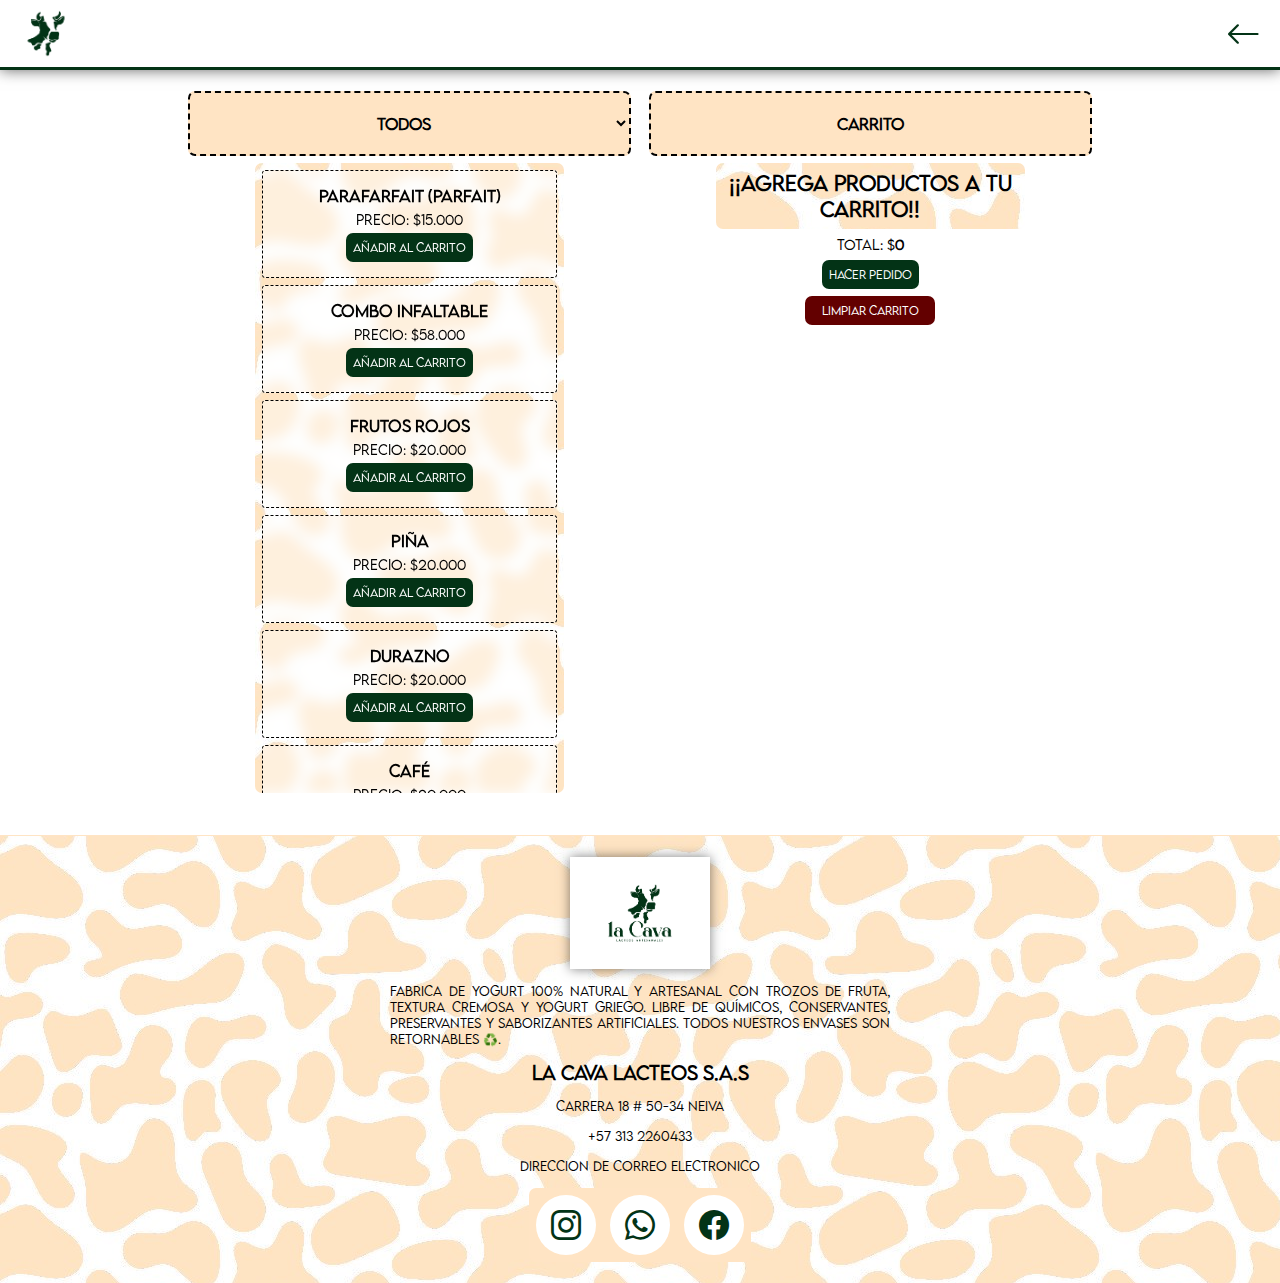
==== carrito.html @ c00cca92 "primer comit desde carpeta sync" ====
<!DOCTYPE html>
<html lang="es">

<head>
  <meta charset="UTF-8">
  <meta name="viewport" content="width=device-width, initial-scale=1.0">
  <link rel="shortcut icon" href="./img/logo.jpg" type="image/x-icon">
  <title>CAVA-PEDIDOS</title>
  <link rel="stylesheet" href="./css/carrito.css">
  <link rel="stylesheet" href="https://cdn.jsdelivr.net/npm/bootstrap-icons@1.11.3/font/bootstrap-icons.min.css">
</head>

<body>

  <header>
    <a href=""><img src="./img/logo.jpg" alt="logo" class="logo"></a>
    <a href="index.html"><i class="bi bi-arrow-left"></i></a>
  </header>
  <main>

    <!-- SELECT PARA FILTRAR LOS PRODUCTOS -->
    <section id="productos">
      <label class="flex-column">
        <select id="select-product">
          <option value="TODOS">TODOS</option>
          <option value="yogurt">YOGURT</option>
          <option value="snaks">SNAKS</option>
          <option value="combo">COMBOS</option>
        </select>
      </label>
      <div id="cart-list">
        <!-- ACA VAN LOS PRODUCTOS QUE SE LISTAN EN carrito.js -->
      </div>

    </section>
    <section id="carrito">
      <h2>CARRITO</h2>
      <ul id="lista-carrito">
        <h2>¡¡Agrega productos a tu carrito!!</h2>
        <!-- Items del carrito se añadirán aquí -->
      </ul>

      <p>Total: $<span id="total">0</span></p>

      <details id="datos-cliente">
        <summary>HACER PEDIDO</summary>
        <form class="flex-column">
          <label class="flex-column">
            NOMBRE
            <input id="name" type="text" autocomplete="name" required>
          </label>
          <!-- <label class="flex-column">
            TELÉFONO
            <input id="phone" type="tel" autocomplete="tel" required>
          </label> -->
          <label class="flex-column">
            MÉTODO DE PAGO:
            <select id="metodo-pago">
              <option value="EFECTIVO">EFECTIVO</option>
              <option value="CONSIGNACIÓN">CONSIGNACIÓN</option required>
            </select>
          </label>
          <label class="flex-column">
            DIRECCIÓN Y BARRIO
            <input id="direccion" type="text" autocomplete="on" required>
          </label>
          <div class="flex-row">
            <boton class="boton" id="cancelar-pedido">CANCELAR</boton>
            <button id="hacer-pedido">ENVIAR</button>
          </div>
        </form>

      </details>
      <button id="limpiar-carrito">Limpiar Carrito</button>
    </section>

  </main>
  <footer>
    <img src="./img/logo+nombre.jpg" alt="">
    <p>Fabrica de yogurt 100% natural y artesanal con trozos de fruta, textura cremosa y yogurt griego. Libre de
      químicos, conservantes, preservantes y saborizantes artificiales.
      Todos nuestros envases son retornables ♻️.</p>
    <h2>LA CAVA LACTEOS S.A.S</h2>
    <li>Carrera 18 # 50-34 Neiva</li>
    <li>+57 313 2260433</li>
    <li>DIRECCION DE CORREO ELECTRONICO</li>
    <ul id="social-networks" class="flex-row">
      <a href="https://www.instagram.com/lacavalacteos/" target="_blank"><i class="bi bi-instagram"></i></a>
      <a href="https://tinyurl.com/cavalacteos" target="_blank"><i class="bi bi-whatsapp"></i></a>
      <a href="" target="_blank"><i class="bi bi-facebook"></i></a>
    </ul>
  </footer>
  <script src="./js/productos.js"></script>
  <script src="./js/carrito.js"></script>
</body>

</html>
---- css/carrito.css ----
@import url('global.css');

header {
  display: flex;
  position: sticky;
  top: 0;
  z-index: 10;
  background-color: #fff;
  color: black;
  padding: 0px 4.25px;
  text-align: center;
  border-bottom: solid var(--green-color);
  height: 70px;
  box-shadow: 0px 0px 14px #0000009c;
  justify-content: space-between;
}

header .bi-arrow-left {
  display: flex;
  align-items: center;
  justify-content: center;
  font-size: 35px;
  height: 100%;
  width: auto;
  margin-right: 15px;
  color: var(--green-color);
  transition: .2s ease-in-out;
}

.bi-arrow-left:hover {
  color: var(--green-color-hover);
  transform: translateX(-3.5px)
}


main {
  display: flex;
  justify-content: space-around;
  padding: 14px;
  align-items: flex-start;
}

main section {
  width: 48%;
  gap: 7px;
  text-align: center;
}

label input,
label select {
  margin-top: 7px;
}

main section>h2,
#select-product {
  font-size: 15px;
  display: flex;
  align-items: center;
  justify-content: center;
  border: dashed 2px;
  border-radius: 7px;
  width: 100%;
  height: 65px;
  color: black;
  background-color: var(--cream-color);
}

#select-product {
  margin: 0;
  text-align: center;
}

#productos label {
  width: 100%;
}

.producto {
  border: 1px dashed black;
  width: 100%;
  padding: 15px;
  gap: 5px;
  border-radius: 3.5px;
  scroll-snap-align: center;
  backdrop-filter: blur(7px);
  background-color: #ffffff70;
}

button,
details {
  background-color: var(--green-color);
  color: white;
  border: none;
  padding: 7px;
  cursor: pointer;
  border-radius: 7px;
  font-size: 11px;
  transition: .2s ease-in-out;
}

details {
  padding: 0px;
}

button:hover,
details:hover {
  background-color: var(--green-color-hover);
}

#carrito li {
  border: 1px dashed black;
  border-radius: 3.5px;
  padding: 7px 7px;
  width: 100%;
  gap: 7px;
  backdrop-filter: blur(7px);
  background-color: #ffffff70;
}

#carrito li div {
  display: flex;
  gap: 7px;
}

#carrito li button {
  font-size: 20px;
  width: 25px;
  height: 25px;
}

.restar-producto,
#cancelar-pedido {
  background-color: #630000;
}

.restar-producto:hover,
#cancelar-pedido:hover {
  background-color: #320000;
}

#lista-carrito {
  width: 100%;
  max-height: 50vh;
}

#limpiar-carrito {
  background-color: #630000;
}

#limpiar-carrito:hover {
  background-color: #320000;
}

#carrito>button {
  width: 130px;
}

#productos>div::-webkit-scrollbar,
#lista-carrito::-webkit-scrollbar {
  width: 0px;
}

#productos>div,
#lista-carrito {
  display: flex;
  flex-direction: column;
  gap: 7px;
  overflow-y: scroll;
  scroll-snap-type: y mandatory;
  /* background-color: var(--cream-color); */
  background-image: url(../img/fontcow2.jpg);
  padding: 7px;
  /* border: solid var(--cream-color) 2px; */
  border-radius: 7px;
  width: 100%;
  /* mask: linear-gradient(to top, transparent 0%, white 5%, white 95%, transparent 100%); */
}

#productos>div {
  max-height: 70vh;
}

summary {
  list-style: none;
  padding: 7px;
}

details form {
  position: fixed;
  width: 100%;
  height: 100%;
  top: 0;
  left: 0;
  background-color: #000000ba;
  backdrop-filter: blur(7px);
  gap: 14px;
  color: white;
  font-size: 14px;
}

form div {
  gap: 7px;
}

details .boton {
  padding: 7px;
  border-radius: 7px;
  font-size: 11px;
}

ul#lista-carrito li p {
  text-align: center;
}

#total {
  font-weight: bolder;
}

@media (min-width: 800px) {
  main {
    padding: 21px 14%;
  }

  #carrito ul,
  #productos>div {
    width: 70%;
  }

}
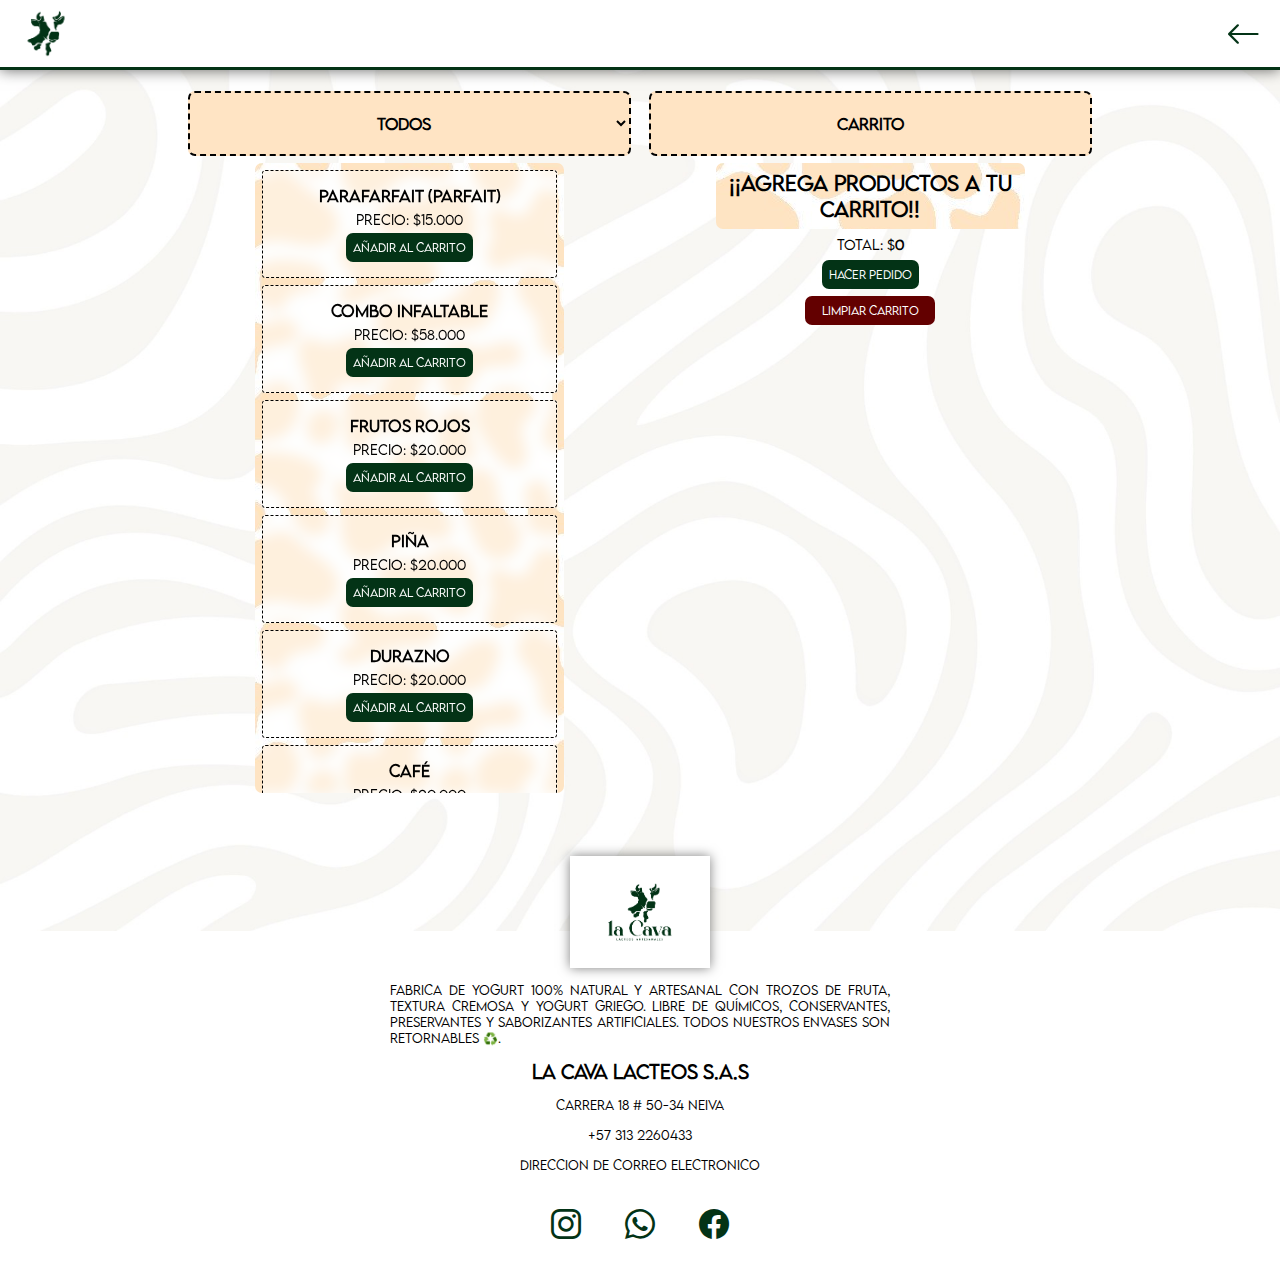
==== commit 9527ee2e: "boton carrito comentado" ====
--- a/carrito.html
+++ b/carrito.html
@@ -11,6 +11,8 @@
 </head>
 
 <body>
+  <!-- ICONO DE CARRITO -->
+  <!-- <i class="bi bi-cart"></i> -->
 
   <header>
     <a href=""><img src="./img/logo.jpg" alt="logo" class="logo"></a>
--- a/css/carrito.css
+++ b/css/carrito.css
@@ -1,4 +1,33 @@
 @import url('global.css');
+
+body {
+  background-image: url(../img/light-background.jpg);
+  background-repeat: no-repeat;
+  background-size: cover;
+  background-position: center center;
+  background-attachment: fixed;
+}
+
+.bi-cart {
+  font-size: 35px;
+  position: fixed;
+  z-index: 10;
+  bottom: 0;
+  right: 0;
+  padding: 14px;
+  border-radius: 100%;
+  box-shadow: 0px 0px 14px #0000009c;
+  background-color: white;
+  margin: 14px;
+  transition: .2s ease-in-out;
+}
+
+.bi-cart:hover {
+  background-color: rgb(236, 236, 236);
+  transform: rotate(-7deg);
+  cursor: pointer;
+  color: var(--green-color-hover);
+}
 
 header {
   display: flex;
@@ -29,7 +58,7 @@
 
 .bi-arrow-left:hover {
   color: var(--green-color-hover);
-  transform: translateX(-3.5px)
+  transform: translateX(-3.5px);
 }
 
 
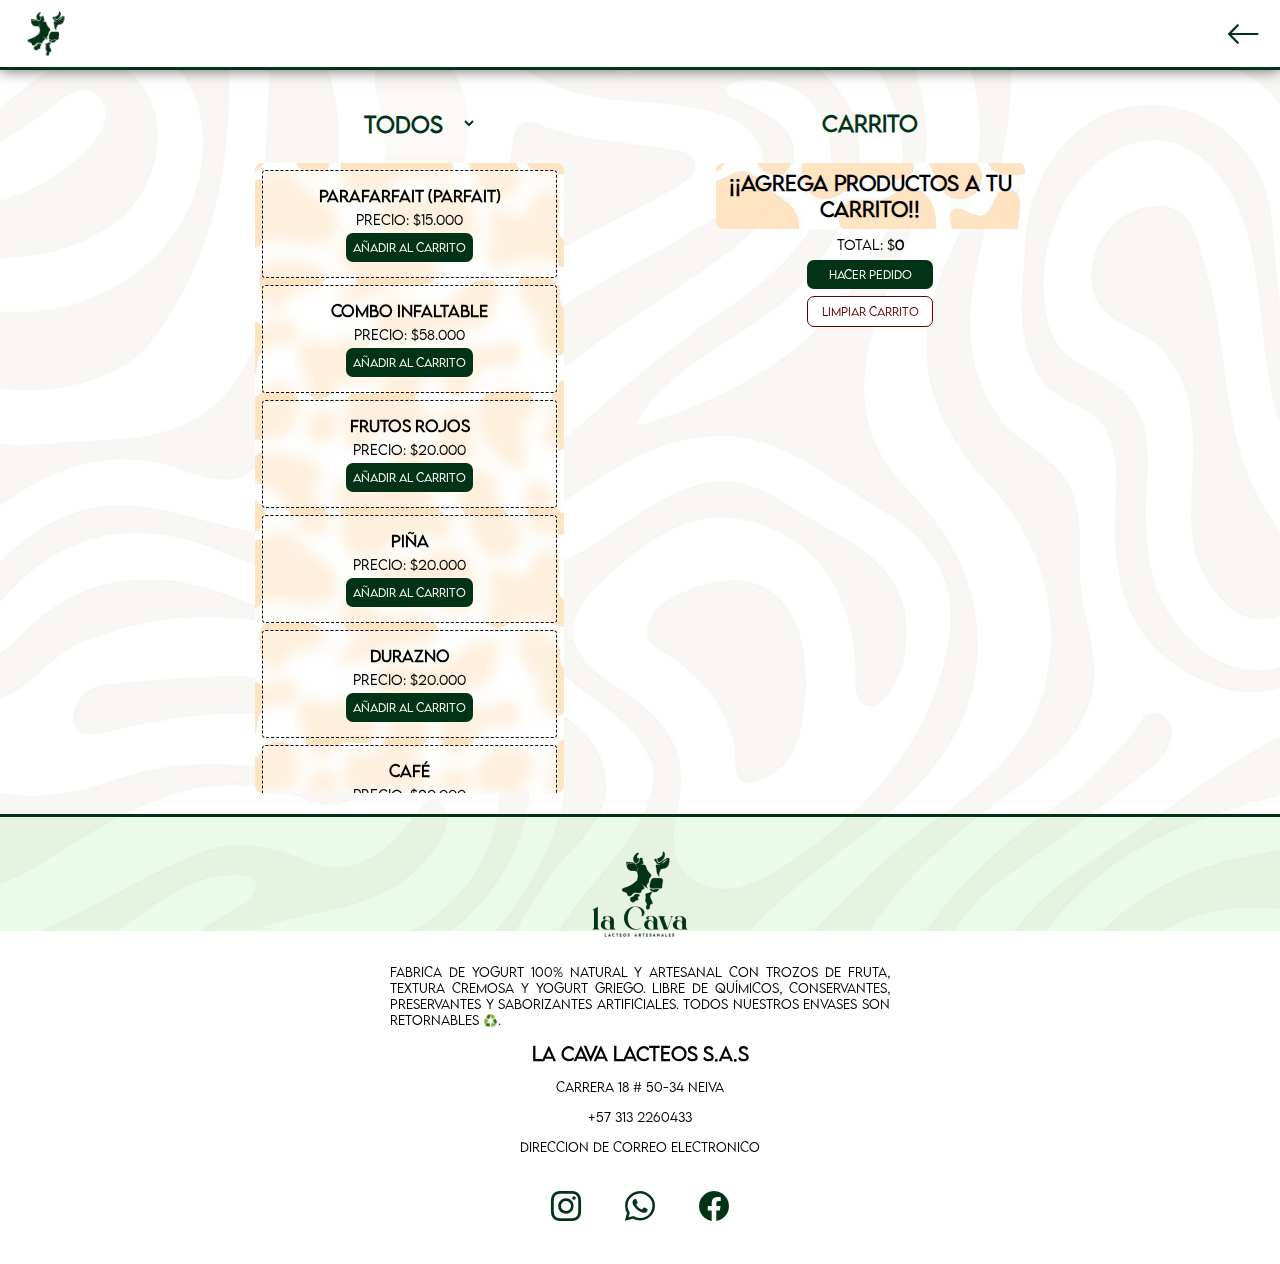
==== commit 91fc8f82: "arreglos varios" ====
--- a/carrito.html
+++ b/carrito.html
@@ -26,7 +26,8 @@
         <select id="select-product">
           <option value="TODOS">TODOS</option>
           <option value="yogurt">YOGURT</option>
-          <option value="snaks">SNAKS</option>
+          <option value="griego">GRIEGO</option>
+          <option value="otros">OTROS</option>
           <option value="combo">COMBOS</option>
         </select>
       </label>
@@ -77,6 +78,7 @@
     </section>
 
   </main>
+
   <footer>
     <img src="./img/logo+nombre.jpg" alt="">
     <p>Fabrica de yogurt 100% natural y artesanal con trozos de fruta, textura cremosa y yogurt griego. Libre de
@@ -88,8 +90,9 @@
     <li>DIRECCION DE CORREO ELECTRONICO</li>
     <ul id="social-networks" class="flex-row">
       <a href="https://www.instagram.com/lacavalacteos/" target="_blank"><i class="bi bi-instagram"></i></a>
-      <a href="https://tinyurl.com/cavalacteos" target="_blank"><i class="bi bi-whatsapp"></i></a>
-      <a href="" target="_blank"><i class="bi bi-facebook"></i></a>
+      <a href="https://wa.me/573132260433" target="_blank"><i class="bi bi-whatsapp"></i></a>
+      <a href="https://www.facebook.com/profile.php?id=61558479196735" target="_blank"><i
+          class="bi bi-facebook"></i></a>
     </ul>
   </footer>
   <script src="./js/productos.js"></script>
--- a/css/carrito.css
+++ b/css/carrito.css
@@ -1,4 +1,4 @@
-@import url('global.css');
+@import url("global.css");
 
 body {
   background-image: url(../img/light-background.jpg);
@@ -19,13 +19,13 @@
   box-shadow: 0px 0px 14px #0000009c;
   background-color: white;
   margin: 14px;
-  transition: .2s ease-in-out;
+  transition: 0.1s ease-in-out;
 }
 
 .bi-cart:hover {
   background-color: rgb(236, 236, 236);
   transform: rotate(-7deg);
-  cursor: pointer;
+  cursor: url("../img/cursor-cow.png"), pointer;
   color: var(--green-color-hover);
 }
 
@@ -53,14 +53,14 @@
   width: auto;
   margin-right: 15px;
   color: var(--green-color);
-  transition: .2s ease-in-out;
+  transition: 0.1s ease-in-out;
 }
 
 .bi-arrow-left:hover {
   color: var(--green-color-hover);
   transform: translateX(-3.5px);
-}
-
+  cursor: url("../img/cursor-cow.png"), pointer;
+}
 
 main {
   display: flex;
@@ -80,23 +80,20 @@
   margin-top: 7px;
 }
 
-main section>h2,
+main section > h2,
 #select-product {
-  font-size: 15px;
+  font-size: 21px;
   display: flex;
   align-items: center;
   justify-content: center;
-  border: dashed 2px;
-  border-radius: 7px;
-  width: 100%;
+  border-radius: 7px;
   height: 65px;
-  color: black;
-  background-color: var(--cream-color);
-}
-
-#select-product {
+  color: var(--green-color);
+  padding: 7px !important;
   margin: 0;
   text-align: center;
+  width: fit-content;
+  background-color: tra;
 }
 
 #productos label {
@@ -120,10 +117,10 @@
   color: white;
   border: none;
   padding: 7px;
-  cursor: pointer;
+  cursor: url("../img/cursor-cow.png"), pointer;
   border-radius: 7px;
   font-size: 11px;
-  transition: .2s ease-in-out;
+  transition: 0.1s ease-in-out;
 }
 
 details {
@@ -133,6 +130,7 @@
 button:hover,
 details:hover {
   background-color: var(--green-color-hover);
+  cursor: url("../img/cursor-cow.png"), pointer;
 }
 
 #carrito li {
@@ -164,6 +162,7 @@
 .restar-producto:hover,
 #cancelar-pedido:hover {
   background-color: #320000;
+  cursor: url("../img/cursor-cow.png"), pointer;
 }
 
 #lista-carrito {
@@ -171,24 +170,28 @@
   max-height: 50vh;
 }
 
+#limpiar-carrito,
+#datos-cliente {
+  width: 126px;
+}
+
 #limpiar-carrito {
+  background-color: white;
+  color: #630000;
+  border: solid 1px #630000;
+}
+
+#limpiar-carrito:hover {
   background-color: #630000;
-}
-
-#limpiar-carrito:hover {
-  background-color: #320000;
-}
-
-#carrito>button {
-  width: 130px;
-}
-
-#productos>div::-webkit-scrollbar,
+  color: white;
+}
+
+#productos > div::-webkit-scrollbar,
 #lista-carrito::-webkit-scrollbar {
   width: 0px;
 }
 
-#productos>div,
+#productos > div,
 #lista-carrito {
   display: flex;
   flex-direction: column;
@@ -204,7 +207,7 @@
   /* mask: linear-gradient(to top, transparent 0%, white 5%, white 95%, transparent 100%); */
 }
 
-#productos>div {
+#productos > div {
   max-height: 70vh;
 }
 
@@ -224,6 +227,7 @@
   gap: 14px;
   color: white;
   font-size: 14px;
+  z-index: 10;
 }
 
 form div {
@@ -234,6 +238,7 @@
   padding: 7px;
   border-radius: 7px;
   font-size: 11px;
+  cursor: url("../img/cursor-cow.png"), pointer;
 }
 
 ul#lista-carrito li p {
@@ -250,8 +255,7 @@
   }
 
   #carrito ul,
-  #productos>div {
+  #productos > div {
     width: 70%;
   }
-
-}+}
